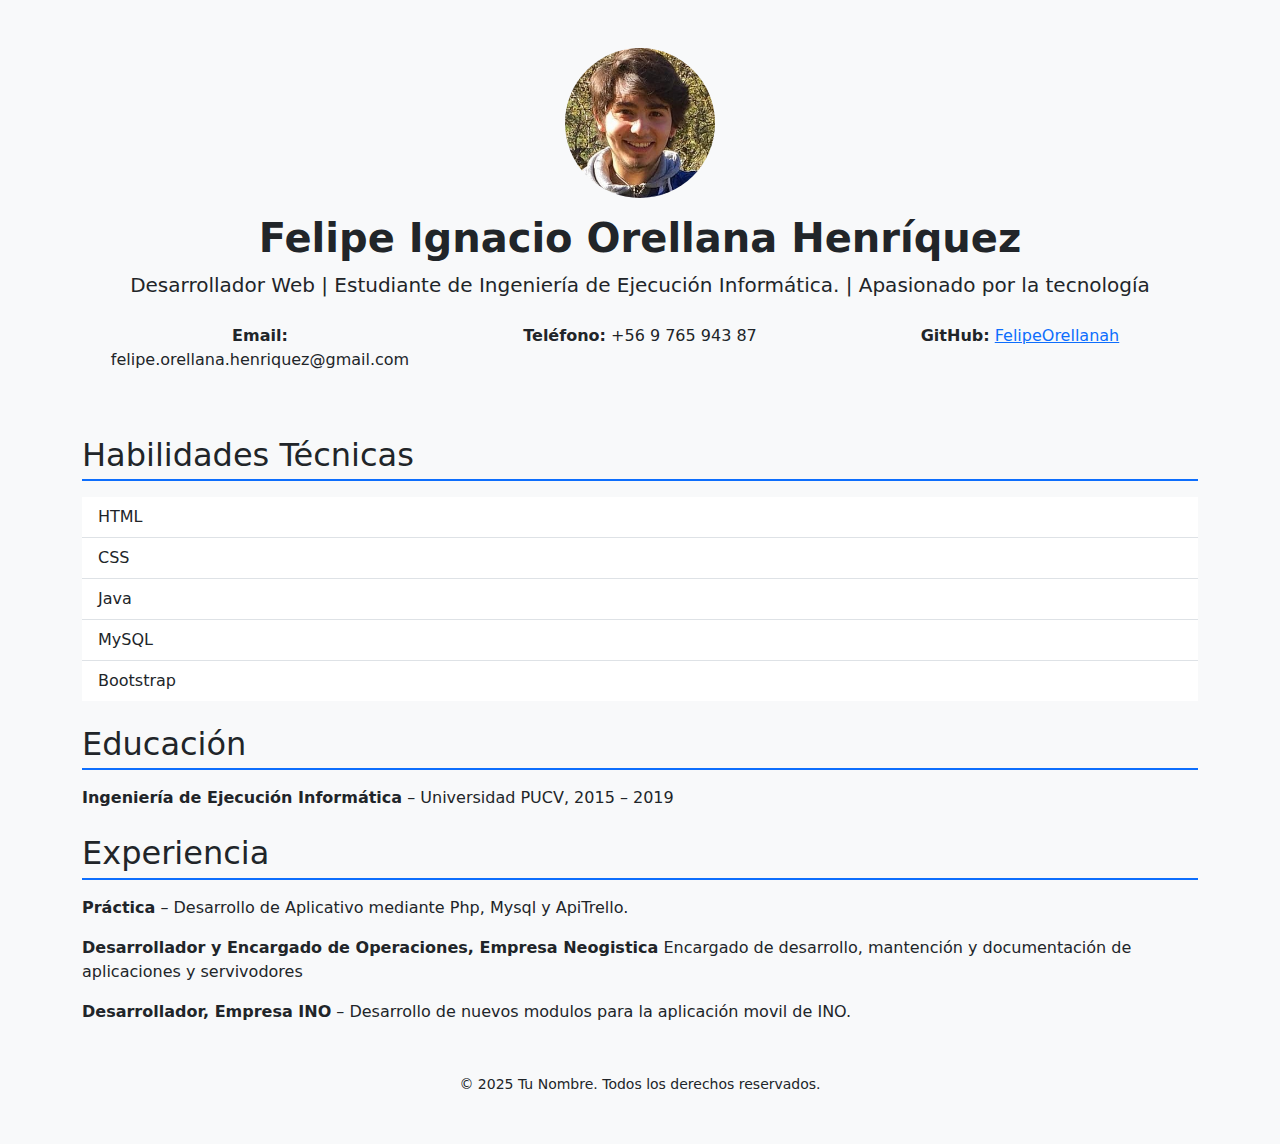
==== html-cv/src/index.html @ b3d79a52 "se modifica la estructura del codigo y se actualizan nuevas lineas" ====
<!DOCTYPE html>
<html lang="es">
    <head>
        <meta charset="UTF-8" />
        <meta name="viewport" content="width=device-width, initial-scale=1.0" />
        <title>Currículum Vitae - Tu Nombre</title>
      
        <!-- Bootstrap CSS -->
        <link
          href="https://cdn.jsdelivr.net/npm/bootstrap@5.3.3/dist/css/bootstrap.min.css"
          rel="stylesheet"
        />
      
        <!-- Tu hoja de estilos personalizada -->
        <link rel="stylesheet" href="style.css" />
      </head>

<body>

  <!-- Contenedor principal con padding vertical -->
  <div class="container py-5">

    <!-- Encabezado con nombre, foto y resumen -->
    <div class="text-center mb-4">
      <!-- Imagen de perfil (puedes cambiar el src por tu imagen real) -->
      <img src="images/caracv.jpg" alt="Foto de perfil" class="profile-img mb-3">
      <h1 class="fw-bold">Felipe Ignacio Orellana Henríquez</h1>
      <p class="lead">Desarrollador Web | Estudiante de Ingeniería de Ejecución Informática. | Apasionado por la tecnología</p>
    </div>

    <!-- Fila para información de contacto -->
    <div class="row mb-5">
      <!-- Columna para email -->
      <div class="col-md-4 text-center">
        <p><strong>Email:</strong> felipe.orellana.henriquez@gmail.com</p>
      </div>

      <!-- Columna para teléfono -->
      <div class="col-md-4 text-center">
        <p><strong>Teléfono:</strong> +56 9 765 943 87</p>
      </div>

      <!-- Columna para enlace a GitHub -->
      <div class="col-md-4 text-center">
        <p><strong>GitHub:</strong> <a href="https://github.com/FelipeOrellanah" target="_blank">FelipeOrellanah</a></p>
      </div>
    </div>

    <!-- Sección de habilidades técnicas -->
    <div class="mb-4">
      <h2 class="section-title">Habilidades Técnicas</h2>
      <!-- Lista de habilidades usando clases de Bootstrap -->
      <ul class="list-group list-group-flush">
        <li class="list-group-item">HTML</li>
        <li class="list-group-item">CSS</li>
        <li class="list-group-item">Java</li>
        <li class="list-group-item">MySQL</li>
        <li class="list-group-item">Bootstrap</li>
      </ul>
    </div>

    <!-- Sección de educación -->
    <div class="mb-4">
      <h2 class="section-title">Educación</h2>
      <p><strong>Ingeniería de Ejecución Informática</strong> – Universidad PUCV, 2015 – 2019</p>
    </div>

    <!-- Sección de experiencia -->
    <div class="mb-4">
      <h2 class="section-title">Experiencia</h2>
      <p><strong>Práctica</strong> – Desarrollo de Aplicativo mediante Php, Mysql y ApiTrello.</p>
      <p><strong>Desarrollador y Encargado de Operaciones, Empresa Neogistica</strong> Encargado de desarrollo, mantención y documentación de aplicaciones y servivodores</p>
      <p><strong>Desarrollador, Empresa INO</strong> – Desarrollo de nuevos modulos para la aplicación movil de INO.</p>
    </div>

    <!-- Pie de página -->
    <footer class="text-center mt-5">
      <small>&copy; 2025 Tu Nombre. Todos los derechos reservados.</small>
    </footer>
  </div>

  <!-- Bootstrap JS (opcional, para componentes interactivos como navbar colapsable) -->
  <script src="https://cdn.jsdelivr.net/npm/bootstrap@5.3.3/dist/js/bootstrap.bundle.min.js"></script>
</body>
</html>
---- html-cv/src/style.css ----
/* Estilo general del fondo */
body {
    background-color: #f8f9fa;
  }
  
  /* Estilo para la imagen de perfil */
  .profile-img {
    width: 150px;
    height: 150px;
    object-fit: cover;
    border-radius: 50%;
  }
  
  /* Estilo para títulos de sección */
  .section-title {
    border-bottom: 2px solid #0d6efd;
    margin-bottom: 1rem;
    padding-bottom: 0.3rem;
  }
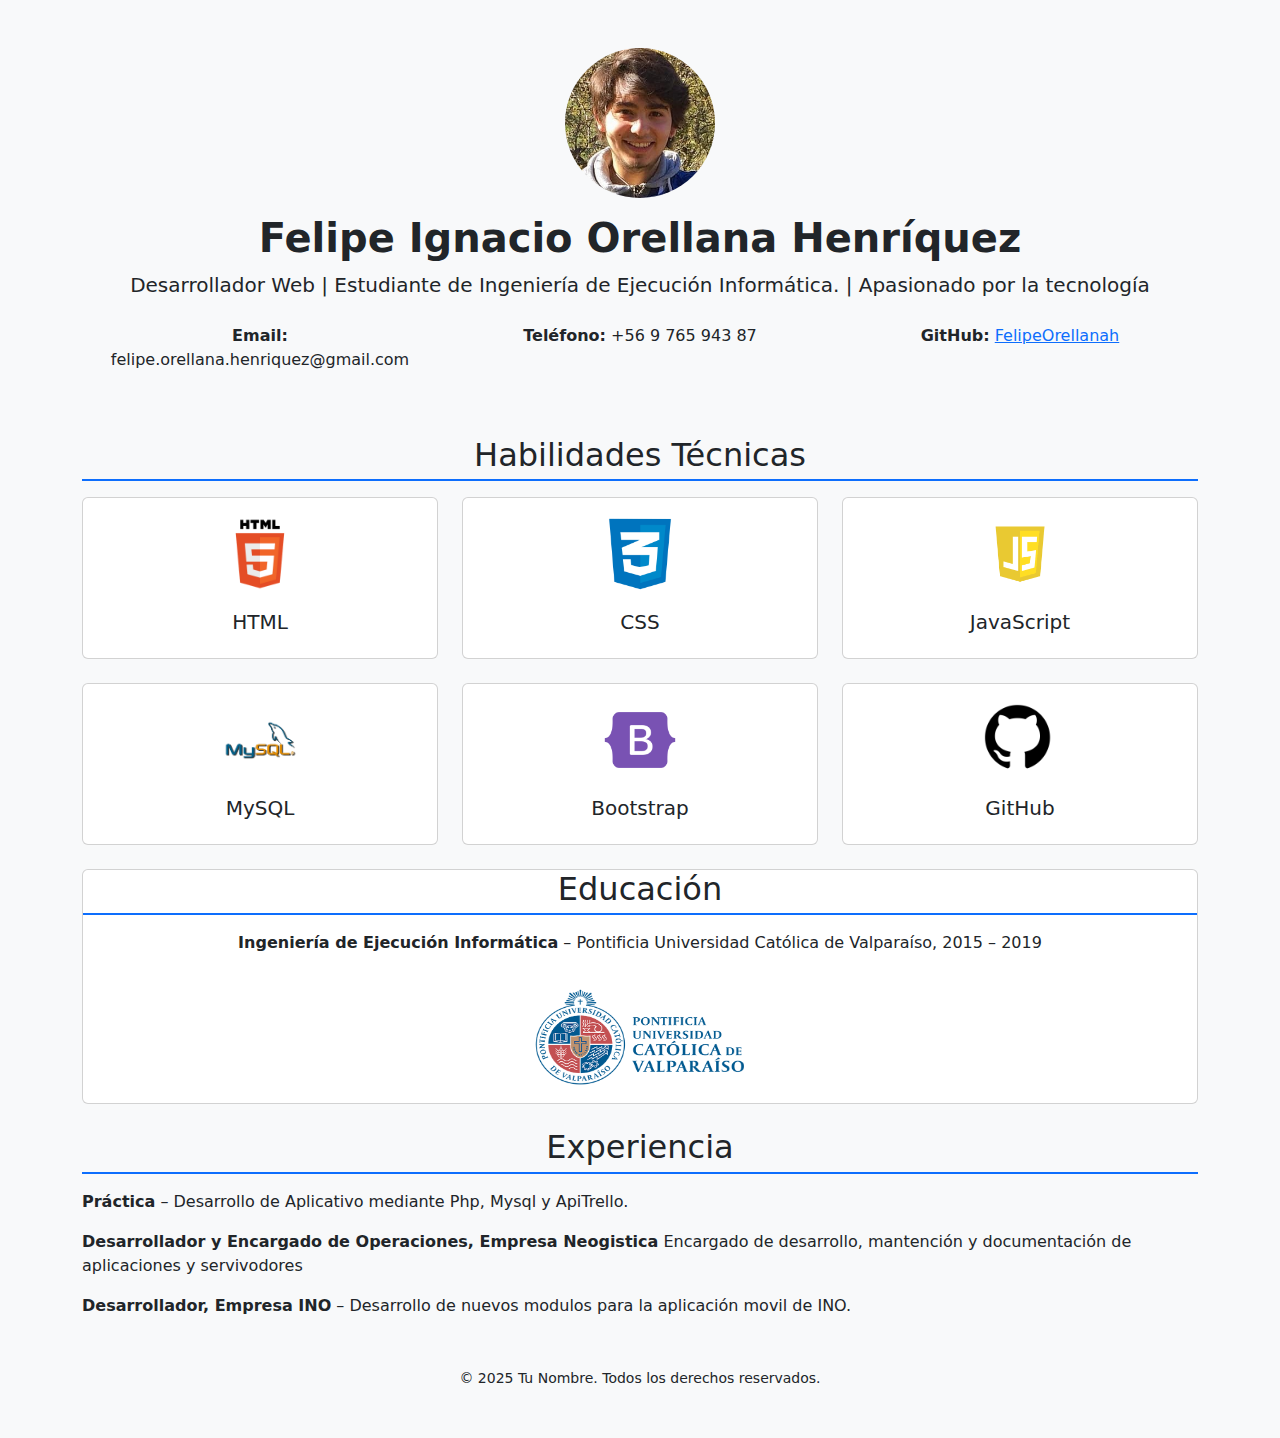
==== commit eb0ca0ef: "se agregan los logos de las habilidades tecnicas" ====
--- a/html-cv/src/index.html
+++ b/html-cv/src/index.html
@@ -47,27 +47,82 @@
     </div>
 
     <!-- Sección de habilidades técnicas -->
-    <div class="mb-4">
-      <h2 class="section-title">Habilidades Técnicas</h2>
-      <!-- Lista de habilidades usando clases de Bootstrap -->
-      <ul class="list-group list-group-flush">
-        <li class="list-group-item">HTML</li>
-        <li class="list-group-item">CSS</li>
-        <li class="list-group-item">Java</li>
-        <li class="list-group-item">MySQL</li>
-        <li class="list-group-item">Bootstrap</li>
-      </ul>
+   <!-- Sección de habilidades técnicas -->
+  <div class="mb-4">
+   <h2 class="section-title text-center" >Habilidades Técnicas</h2>
+   <div class="row row-cols-1 row-cols-sm-2 row-cols-md-3 g-4">
+    <!-- Tarjeta de HTML -->
+    <div class="col">
+      <div class="card h-100 text-center">
+        <img src="images/logo_html.png" class="card-img-top mx-auto mt-3" alt="Logo HTML" style="width: 80px; height: 80px;">
+        <div class="card-body">
+          <h5 class="card-title">HTML</h5>
+        </div>
+      </div>
     </div>
+    <!-- Tarjeta de CSS -->
+    <div class="col">
+      <div class="card h-100 text-center">
+        <img src="images/logo_css.png" class="card-img-top mx-auto mt-3" alt="Logo CSS" style="width: 80px; height: 80px;">
+        <div class="card-body">
+          <h5 class="card-title">CSS</h5>
+        </div>
+      </div>
+    </div>
+    <!-- Tarjeta de Java -->
+    <div class="col">
+      <div class="card h-100 text-center">
+        <img src="images/logo_javascript.png" class="card-img-top mx-auto mt-3" alt="Logo Java" style="width: 80px; height: 80px;">
+        <div class="card-body">
+          <h5 class="card-title">JavaScript</h5>
+        </div>
+      </div>
+    </div>
+    <!-- Tarjeta de MySQL -->
+    <div class="col">
+      <div class="card h-100 text-center">
+        <img src="images/mysql_logo.png" class="card-img-top mx-auto mt-3" alt="Logo MySQL" style="width: 80px; height: 80px;">
+        <div class="card-body">
+          <h5 class="card-title">MySQL</h5>
+        </div>
+      </div>
+    </div>
+    <!-- Tarjeta de Bootstrap -->
+    <div class="col">
+      <div class="card h-100 text-center">
+        <img src="images/bootstrap_logo.png" class="card-img-top mx-auto mt-3" alt="Logo Bootstrap" style="width: 80px; height: 80px;">
+        <div class="card-body">
+          <h5 class="card-title">Bootstrap</h5>
+        </div>
+      </div>
+    </div>
+    <!-- Tarjeta de GitHub -->
+    <div class="col">
+      <div class="card h-100 text-center">
+        <img src="images/logo_github.png" class="card-img-top mx-auto mt-3" alt="Logo GitHub" style="width: 80px; height: 80px;">
+        <div class="card-body">
+          <h5 class="card-title">GitHub</h5>
+        </div>
+       </div>
+      </div>
+    </div>
+  </div>
+
 
     <!-- Sección de educación -->
     <div class="mb-4">
-      <h2 class="section-title">Educación</h2>
-      <p><strong>Ingeniería de Ejecución Informática</strong> – Universidad PUCV, 2015 – 2019</p>
-    </div>
+      <div class="col">
+        <div class="card h-100 text-center">
+          <h2 class="section-title">Educación</h2>
+          <p><strong>Ingeniería de Ejecución Informática</strong> – Pontificia Universidad Católica de Valparaíso, 2015 – 2019</p>
+          <img src="images/logo_pucv.png" class="card-img-top mx-auto mt-3 mb-3" alt="Logo GitHub" style="width: 300px; height: 100px; ">
+        </div>
+        </div>
+      </div>
 
     <!-- Sección de experiencia -->
     <div class="mb-4">
-      <h2 class="section-title">Experiencia</h2>
+      <h2 class="section-title text-center">Experiencia</h2>
       <p><strong>Práctica</strong> – Desarrollo de Aplicativo mediante Php, Mysql y ApiTrello.</p>
       <p><strong>Desarrollador y Encargado de Operaciones, Empresa Neogistica</strong> Encargado de desarrollo, mantención y documentación de aplicaciones y servivodores</p>
       <p><strong>Desarrollador, Empresa INO</strong> – Desarrollo de nuevos modulos para la aplicación movil de INO.</p>
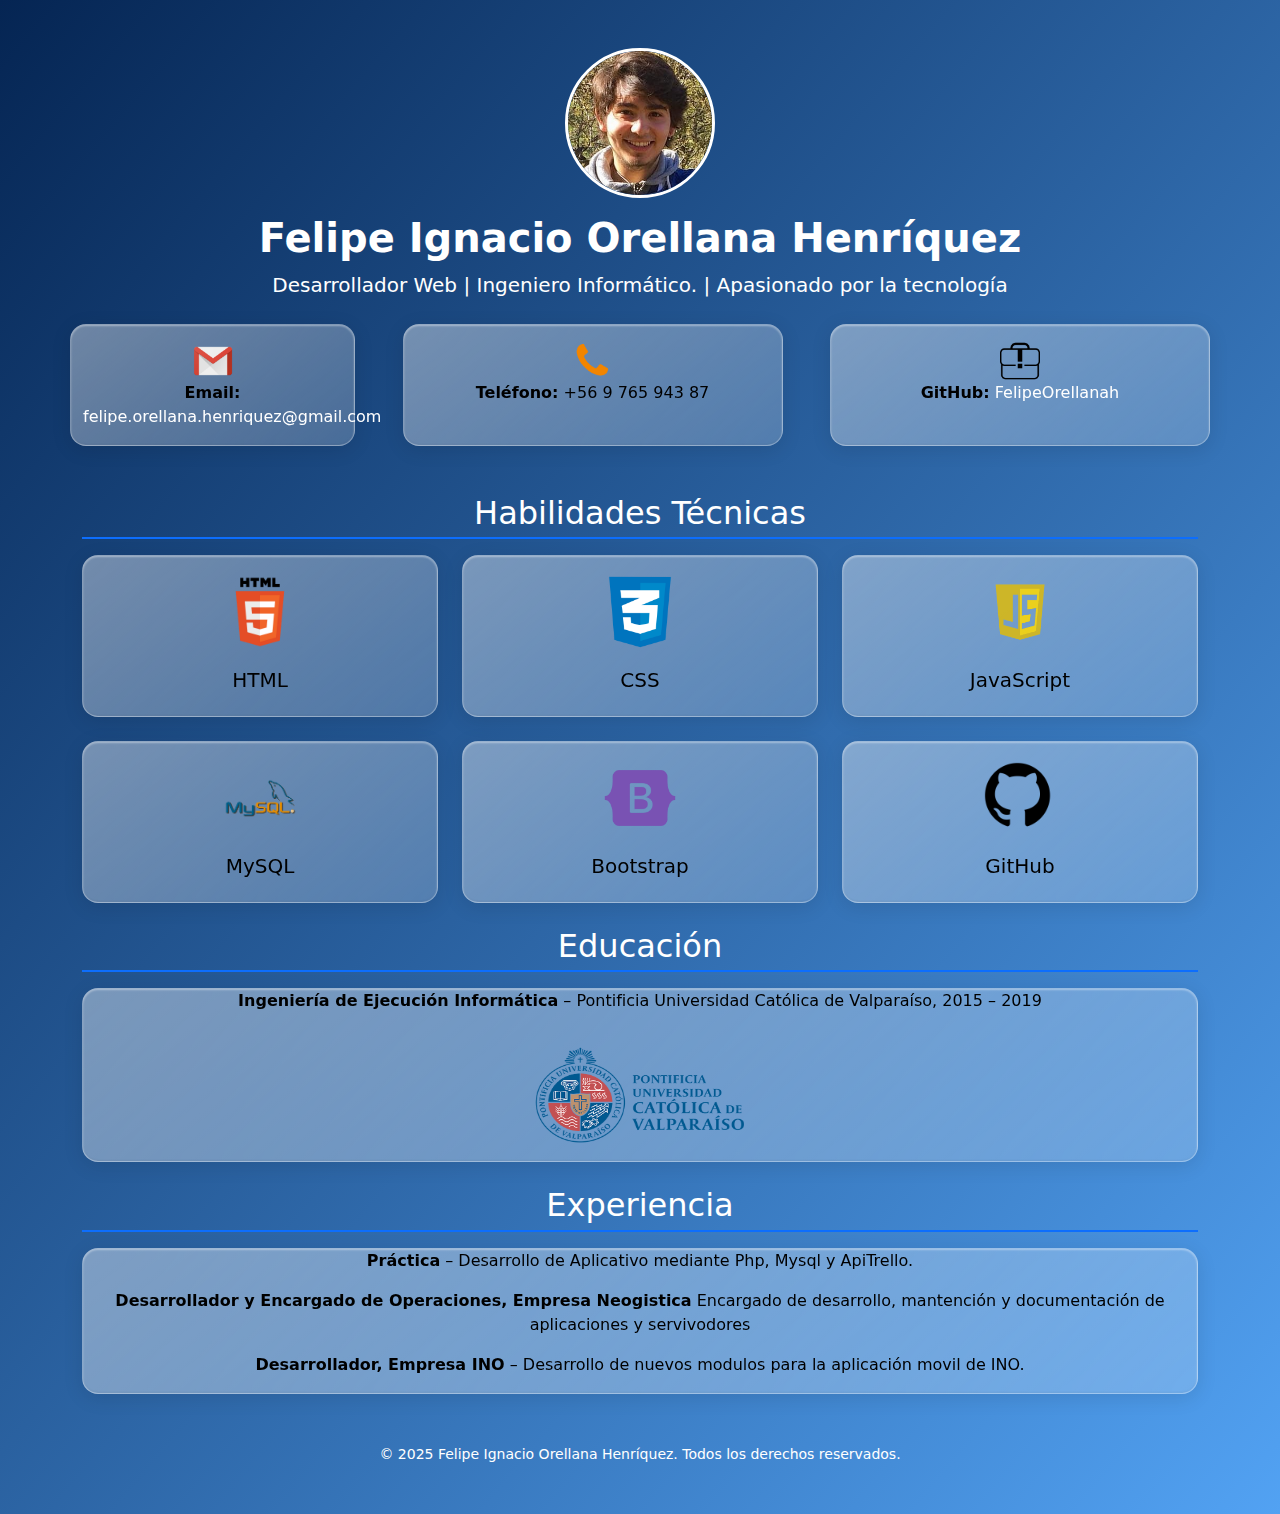
==== commit 11f0a13c: "se actualiza la web" ====
--- a/html-cv/src/index.html
+++ b/html-cv/src/index.html
@@ -14,8 +14,7 @@
         <!-- Tu hoja de estilos personalizada -->
         <link rel="stylesheet" href="style.css" />
       </head>
-
-<body>
+<body class="custom-bg text-white">
 
   <!-- Contenedor principal con padding vertical -->
   <div class="container py-5">
@@ -25,24 +24,38 @@
       <!-- Imagen de perfil (puedes cambiar el src por tu imagen real) -->
       <img src="images/caracv.jpg" alt="Foto de perfil" class="profile-img mb-3">
       <h1 class="fw-bold">Felipe Ignacio Orellana Henríquez</h1>
-      <p class="lead">Desarrollador Web | Estudiante de Ingeniería de Ejecución Informática. | Apasionado por la tecnología</p>
+      <p class="lead">Desarrollador Web | Ingeniero Informático. | Apasionado por la tecnología</p>
     </div>
 
     <!-- Fila para información de contacto -->
-    <div class="row mb-5">
+     
+    <div class="row mb-5 g-4 d-flex justify-content-between">
       <!-- Columna para email -->
-      <div class="col-md-4 text-center">
-        <p><strong>Email:</strong> felipe.orellana.henriquez@gmail.com</p>
+      <div class=" text-center glass-card col-md-3">
+        <img src="images/gmail_logo.png" class="card-img-top mx-auto mt-3" alt="Logo gmail" style="width: 40px; height: 40px;">
+        <p><strong>Email:</strong> 
+         
+         
+          <a href="mailto:felipe.orellana.henriquez@gmail.com" target="_blank" class="link-blanco">
+            felipe.orellana.henriquez@gmail.com
+          </a>
+       
+       
+       
+        </p>
       </div>
 
       <!-- Columna para teléfono -->
-      <div class="col-md-4 text-center">
+      <div class="col-md-4 text-center glass-card">
+        <img src="images/logo_telefono.png" class="card-img-top mx-auto mt-3" alt="Logo telefono" style="width: 40px; height: 40px;">
         <p><strong>Teléfono:</strong> +56 9 765 943 87</p>
       </div>
 
       <!-- Columna para enlace a GitHub -->
-      <div class="col-md-4 text-center">
-        <p><strong>GitHub:</strong> <a href="https://github.com/FelipeOrellanah" target="_blank">FelipeOrellanah</a></p>
+      <div class="col-md-4 text-center glass-card">
+        <img src="images/portafolio_logo.png" class="card-img-top mx-auto mt-3" alt="Logo portafolio" style="width: 40px; height: 40px;">
+        <p><strong>GitHub:</strong>
+           <a href="https://github.com/FelipeOrellanah" target="_blank" class="link-blanco">FelipeOrellanah</a></p>
       </div>
     </div>
 
@@ -53,7 +66,7 @@
    <div class="row row-cols-1 row-cols-sm-2 row-cols-md-3 g-4">
     <!-- Tarjeta de HTML -->
     <div class="col">
-      <div class="card h-100 text-center">
+      <div class="card h-100 text-center glass-card">
         <img src="images/logo_html.png" class="card-img-top mx-auto mt-3" alt="Logo HTML" style="width: 80px; height: 80px;">
         <div class="card-body">
           <h5 class="card-title">HTML</h5>
@@ -62,7 +75,7 @@
     </div>
     <!-- Tarjeta de CSS -->
     <div class="col">
-      <div class="card h-100 text-center">
+      <div class="card h-100 text-center glass-card">
         <img src="images/logo_css.png" class="card-img-top mx-auto mt-3" alt="Logo CSS" style="width: 80px; height: 80px;">
         <div class="card-body">
           <h5 class="card-title">CSS</h5>
@@ -71,7 +84,7 @@
     </div>
     <!-- Tarjeta de Java -->
     <div class="col">
-      <div class="card h-100 text-center">
+      <div class="card h-100 text-center glass-card">
         <img src="images/logo_javascript.png" class="card-img-top mx-auto mt-3" alt="Logo Java" style="width: 80px; height: 80px;">
         <div class="card-body">
           <h5 class="card-title">JavaScript</h5>
@@ -80,7 +93,7 @@
     </div>
     <!-- Tarjeta de MySQL -->
     <div class="col">
-      <div class="card h-100 text-center">
+      <div class="card h-100 text-center glass-card">
         <img src="images/mysql_logo.png" class="card-img-top mx-auto mt-3" alt="Logo MySQL" style="width: 80px; height: 80px;">
         <div class="card-body">
           <h5 class="card-title">MySQL</h5>
@@ -89,7 +102,7 @@
     </div>
     <!-- Tarjeta de Bootstrap -->
     <div class="col">
-      <div class="card h-100 text-center">
+      <div class="card h-100 text-center glass-card">
         <img src="images/bootstrap_logo.png" class="card-img-top mx-auto mt-3" alt="Logo Bootstrap" style="width: 80px; height: 80px;">
         <div class="card-body">
           <h5 class="card-title">Bootstrap</h5>
@@ -98,7 +111,7 @@
     </div>
     <!-- Tarjeta de GitHub -->
     <div class="col">
-      <div class="card h-100 text-center">
+     <div class="card h-100 text-center glass-card">
         <img src="images/logo_github.png" class="card-img-top mx-auto mt-3" alt="Logo GitHub" style="width: 80px; height: 80px;">
         <div class="card-body">
           <h5 class="card-title">GitHub</h5>
@@ -112,25 +125,27 @@
     <!-- Sección de educación -->
     <div class="mb-4">
       <div class="col">
-        <div class="card h-100 text-center">
-          <h2 class="section-title">Educación</h2>
-          <p><strong>Ingeniería de Ejecución Informática</strong> – Pontificia Universidad Católica de Valparaíso, 2015 – 2019</p>
-          <img src="images/logo_pucv.png" class="card-img-top mx-auto mt-3 mb-3" alt="Logo GitHub" style="width: 300px; height: 100px; ">
-        </div>
+          <h2 class="section-title text-center">Educación</h2>
+           <div class="text-center glass-card">
+            <p><strong>Ingeniería de Ejecución Informática</strong> – Pontificia Universidad Católica de Valparaíso, 2015 – 2019</p>
+            <img src="images/logo_pucv.png" class="card-img-top mx-auto mt-3 mb-3" alt="Logo GitHub" style="width: 300px; height: 100px; ">
+          </div>
         </div>
       </div>
 
     <!-- Sección de experiencia -->
     <div class="mb-4">
       <h2 class="section-title text-center">Experiencia</h2>
-      <p><strong>Práctica</strong> – Desarrollo de Aplicativo mediante Php, Mysql y ApiTrello.</p>
-      <p><strong>Desarrollador y Encargado de Operaciones, Empresa Neogistica</strong> Encargado de desarrollo, mantención y documentación de aplicaciones y servivodores</p>
-      <p><strong>Desarrollador, Empresa INO</strong> – Desarrollo de nuevos modulos para la aplicación movil de INO.</p>
-    </div>
+         <div class="text-center glass-card">
+         <p><strong>Práctica</strong> – Desarrollo de Aplicativo mediante Php, Mysql y ApiTrello.</p>
+         <p><strong>Desarrollador y Encargado de Operaciones, Empresa Neogistica</strong> Encargado de desarrollo, mantención y documentación de aplicaciones y servivodores</p>
+         <p><strong>Desarrollador, Empresa INO</strong> – Desarrollo de nuevos modulos para la aplicación movil de INO.</p>
+        </div>
+      </div>
 
     <!-- Pie de página -->
     <footer class="text-center mt-5">
-      <small>&copy; 2025 Tu Nombre. Todos los derechos reservados.</small>
+      <small>&copy; 2025 Felipe Ignacio Orellana Henríquez. Todos los derechos reservados.</small>
     </footer>
   </div>
 
--- a/html-cv/src/style.css
+++ b/html-cv/src/style.css
@@ -2,13 +2,18 @@
 body {
     background-color: #f8f9fa;
   }
+.custom-bg {
+    background: linear-gradient(to bottom right, #052553, #52a2f3); /* azul oscuro a azul más claro */
+    min-height: 100vh; /* que cubra toda la altura */
+  }
   
   /* Estilo para la imagen de perfil */
   .profile-img {
+    border-radius: 50%;
     width: 150px;
     height: 150px;
     object-fit: cover;
-    border-radius: 50%;
+    border: 3px solid white;
   }
   
   /* Estilo para títulos de sección */
@@ -17,4 +22,41 @@
     margin-bottom: 1rem;
     padding-bottom: 0.3rem;
   }
+
+  .glass-card {
+    background: linear-gradient(145deg, rgba(255,255,255,0.4), rgba(255,255,255,0.2));
+    backdrop-filter: blur(10px);
+    -webkit-backdrop-filter: blur(10px);
+    border-radius: 1rem;
+    border: 1px solid rgba(255, 255, 255, 0.3);
+  
+    /* Relieve: sombra interna y externa */
+    box-shadow: 
+      inset 0 1px 2px rgba(255, 255, 255, 0.4), /* highlight superior */
+      inset 0 -1px 2px rgba(0, 0, 0, 0.05),     /* sombra inferior interna */
+      0 4px 20px rgba(0, 0, 0, 0.1);            /* sombra externa */
+  
+    color: #000;
+    transition: transform 0.3s ease, box-shadow 0.3s ease;
+    /*margin-right: 2px; */
+  }
+
+  /* Efecto interactivo: brillo al pasar el mouse */
+.glass-card:hover {
+  transform: translateY(-4px);
+  box-shadow: 
+    inset 0 1px 2px rgba(255, 255, 255, 0.5),
+    inset 0 -1px 2px rgba(0, 0, 0, 0.08),
+    0 8px 24px rgba(0, 0, 0, 0.2);
+}
+
+.link-blanco {
+  color: white;
+  text-decoration: none; /* opcional: sin subrayado */
+}
+
+.link-blanco:hover {
+  color: #ddd; /* color más claro al pasar el mouse */
+}
+
   